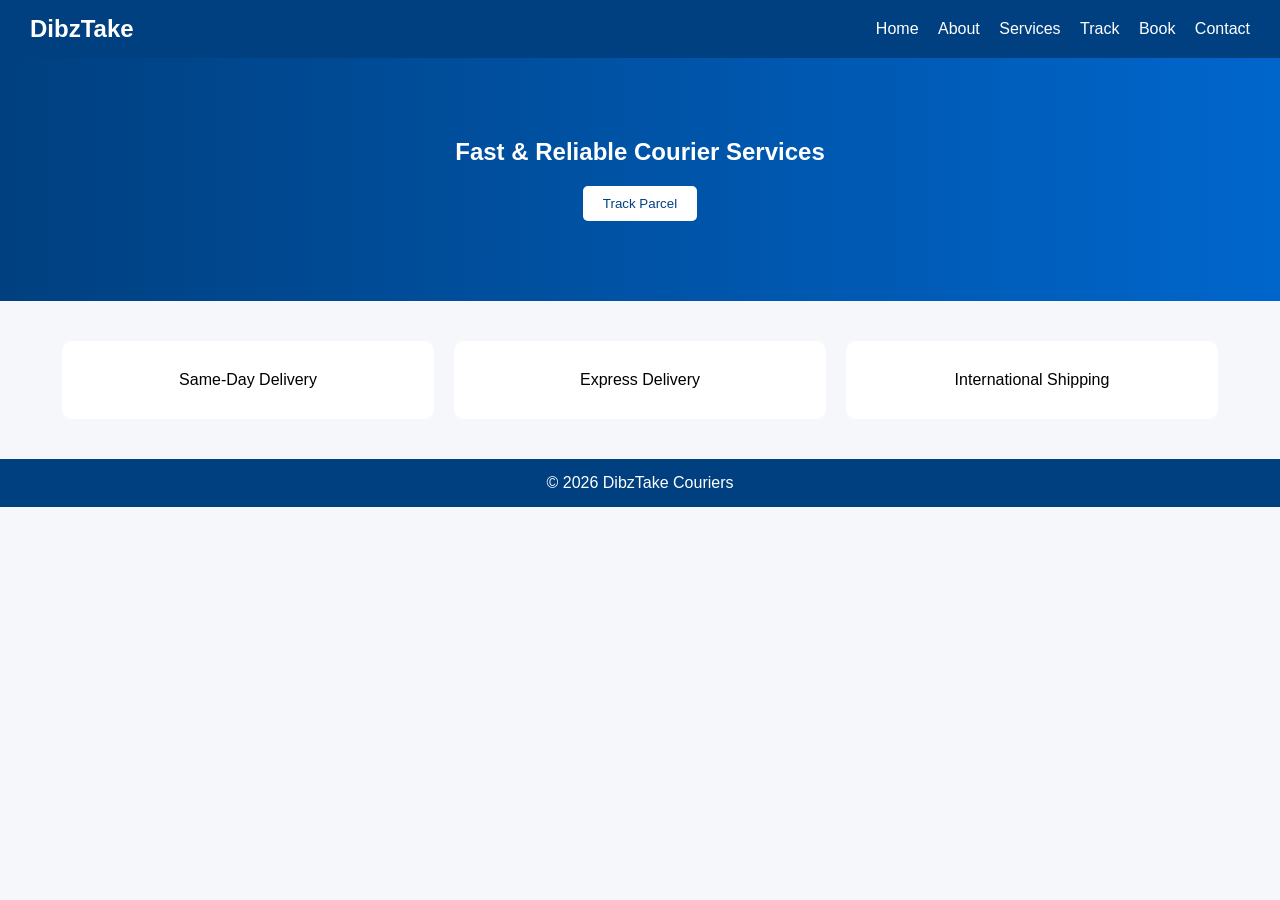
==== index.html @ 12612b0b "added new updates" ====
<!DOCTYPE html>
<html>
<head>
<title>DibzTake Couriers</title>
<link rel="stylesheet" href="styles.css">
</head>
<body>

<header>
<h2>DibzTake</h2>
<nav>
<a href="index.html">Home</a>
<a href="about.html">About</a>
<a href="services.html">Services</a>
<a href="track.html">Track</a>
<a href="book.html">Book</a>
<a href="contact.html">Contact</a>
</nav>
</header>

<section class="hero">
<h1>Fast & Reliable Courier Services</h1>
<a href="track.html"><button>Track Parcel</button></a>
</section>

<section class="services">
<div class="box">Same-Day Delivery</div>
<div class="box">Express Delivery</div>
<div class="box">International Shipping</div>
</section>

<footer>© 2026 DibzTake Couriers</footer>

</body>
</html>
---- styles.css ----
/* RESET */
* {
    margin: 0;
    padding: 0;
    box-sizing: border-box;
}

body {
    font-family: Arial, sans-serif;
    background-color: #f5f7fa;
    background: linear-gradient(...)
}

/* HEADER */
header {
    background-color: #004080;
    color: white;
    display: flex;
    justify-content: space-between;
    align-items: center;
    padding: 15px 30px;
}

nav a {
    color: white;
    margin-left: 15px;
    text-decoration: none;
    transition: 0.3s;
}

nav a:hover {
    color: #66b3ff;
}

/* HERO */
.hero {
    text-align: center;
    padding: 80px 20px;
    background: linear-gradient(to right, #004080, #0066cc);
    color: white;
}

.hero h1 {
    margin-bottom: 20px;
}

/* BUTTONS */
button {
    padding: 10px 20px;
    background: white;
    color: #004080;
    border: none;
    cursor: pointer;
    border-radius: 5px;
    transition: 0.3s;
}

button:hover {
    background: #e6e6e6;
    transform: scale(1.05);
}

/* SECTIONS */
section {
    padding: 40px 20px;
    text-align: center;
    animation: fadeIn 0.8s ease;
}

/* SERVICES */
.services {
    display: flex;
    justify-content: center;
    gap: 20px;
}

.box {
    background: white;
    padding: 30px;
    width: 30%;
    border-radius: 10px;
    transition: all 0.3s ease;
}

.box:hover {
    transform: translateY(-10px) scale(1.05);
    background: #004080;
    color: white;
    box-shadow: 0px 10px 25px rgba(0,0,0,0.2);
}

/* FORMS */
input, textarea {
    padding: 10px;
    margin: 10px;
    width: 250px;
    border: 1px solid #ccc;
    border-radius: 5px;
}

/* FOOTER */
footer {
    background: #004080;
    color: white;
    padding: 15px;
    text-align: center;
}

/* ANIMATION */
@keyframes fadeIn {
    from {
        opacity: 0;
        transform: translateY(20px);
    }
    to {
        opacity: 1;
        transform: translateY(0);
    }
}

/* RESPONSIVE */
@media (max-width: 768px) {

    header {
        flex-direction: column;
        text-align: center;
    }

    nav {
        margin-top: 10px;
    }

    .services {
        flex-direction: column;
        align-items: center;
    }

    .box {
        width: 80%;
    }

    input, textarea {
        width: 80%;
    }
}
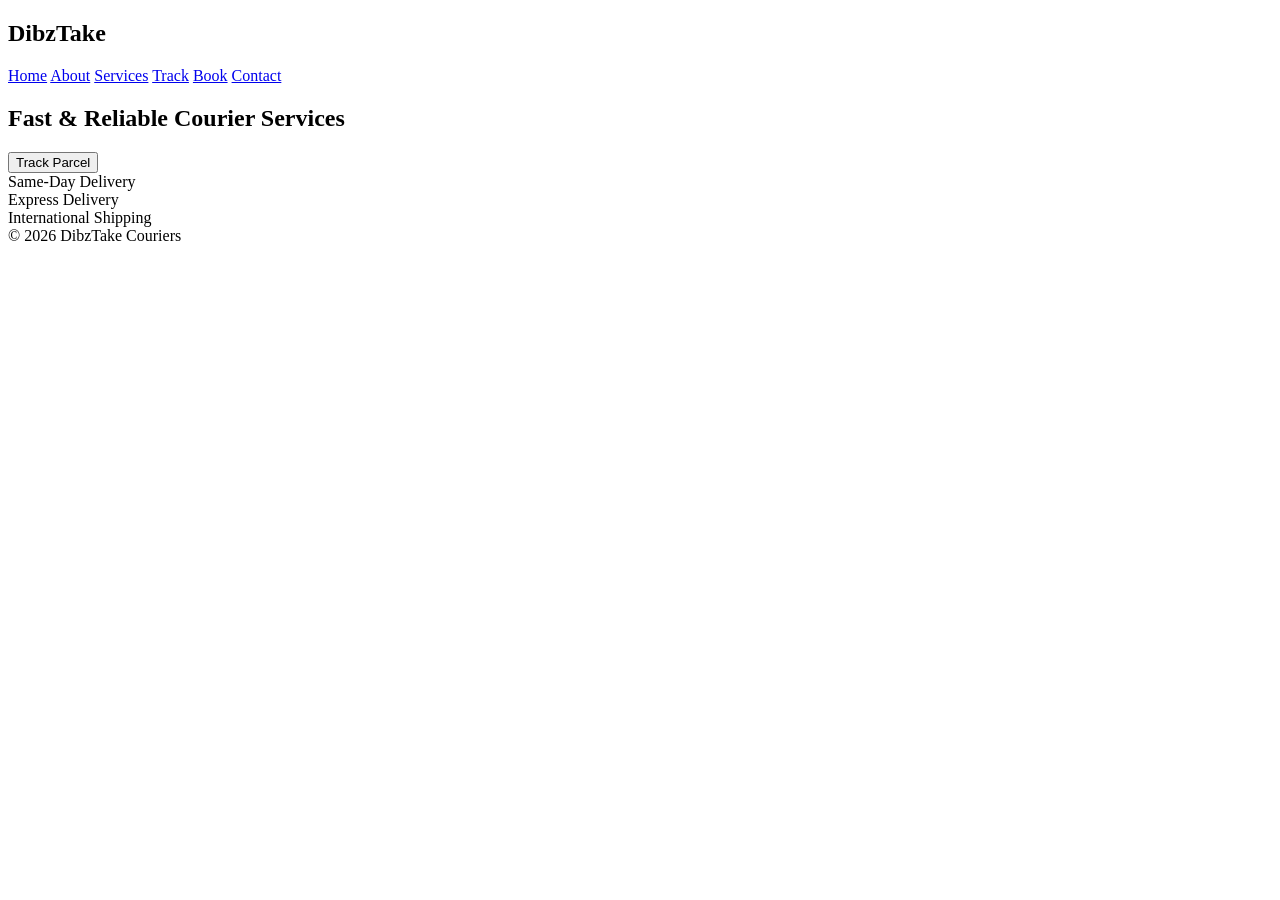
==== commit 77e62767: "removed style.css from all pages" ====
--- a/index.html
+++ b/index.html
@@ -2,7 +2,7 @@
 <html>
 <head>
 <title>DibzTake Couriers</title>
-<link rel="stylesheet" href="styles.css">
+
 </head>
 <body>
 
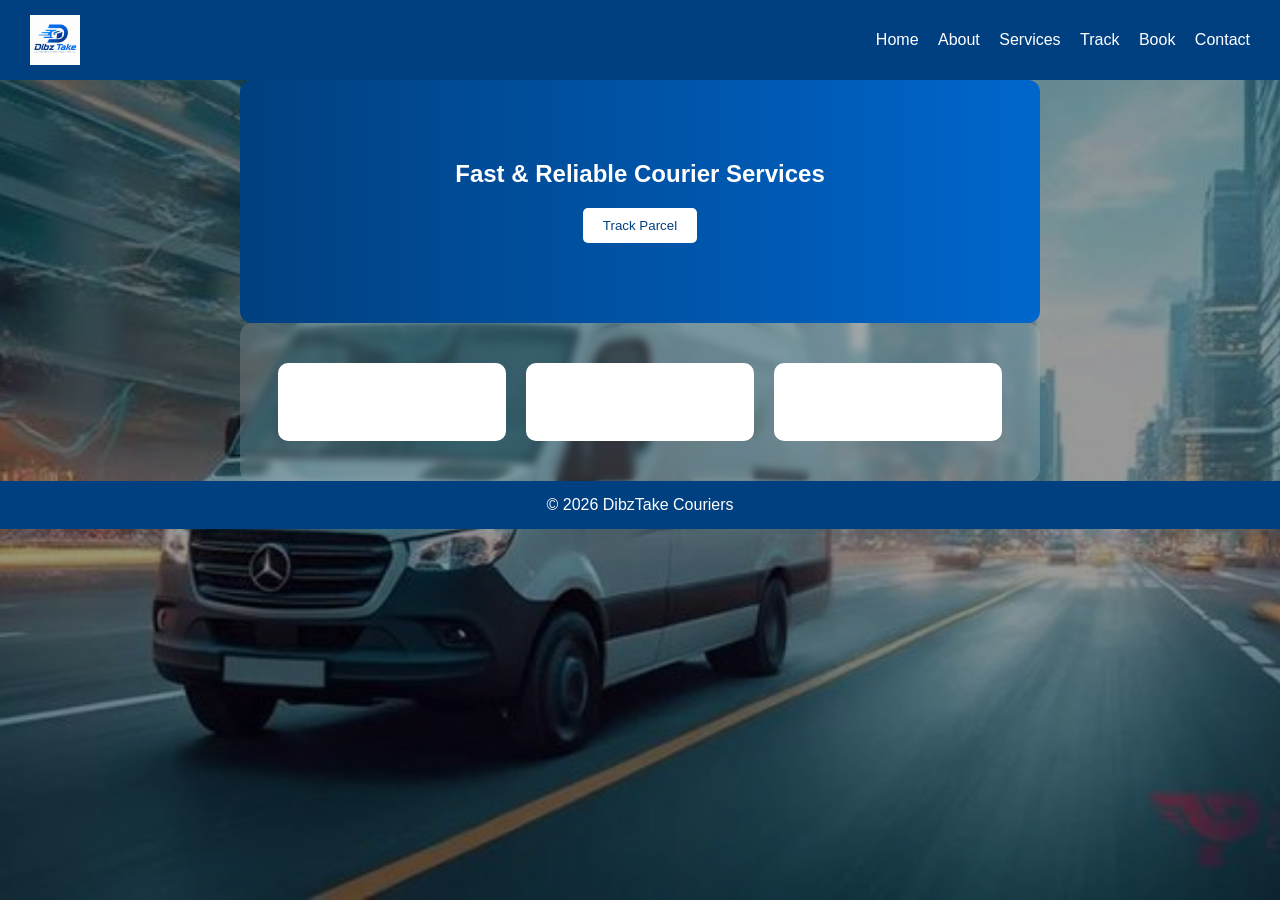
==== commit 0cf12c9b: "updated website" ====
--- a/index.html
+++ b/index.html
@@ -3,11 +3,13 @@
 <head>
 <title>DibzTake Couriers</title>
 
+<link rel="stylesheet" href="styles.css">
+
 </head>
 <body>
 
 <header>
-<h2>DibzTake</h2>
+<img src="logo.jpg2.jpeg" alt="DibzTake Logo" height="50">
 <nav>
 <a href="index.html">Home</a>
 <a href="about.html">About</a>
--- a/styles.css
+++ b/styles.css
@@ -0,0 +1,182 @@
+
+* {
+    margin: 0;
+    padding: 0;
+    box-sizing: border-box;
+}
+
+body {
+    font-family: Arial, sans-serif;
+    background-image: url('about.jpeg');
+    background-size: cover;
+    background-position: center;
+    background-attachment: fixed;
+    background-repeat: no-repeat;
+}
+body::before {
+    content: '';
+    position: fixed;
+    top: 0;
+    left: 0;
+    width: 100%;
+    height: 100%;
+    background: rgba(0, 0, 0, 0.4);
+    z-index: -1;
+}
+
+
+
+header {
+    background-color: #004080;
+    color: white;
+    display: flex;
+    justify-content: space-between;
+    align-items: center;
+    padding: 15px 30px;
+}
+
+nav a {
+    color: white;
+    margin-left: 15px;
+    text-decoration: none;
+    transition: 0.3s;
+}
+
+nav a:hover {
+    color: #66b3ff;
+}
+
+
+.hero {
+    text-align: center;
+    padding: 80px 20px;
+    background: linear-gradient(to right, #004080, #0066cc);
+    color: white;
+}
+
+.hero h1 {
+    margin-bottom: 20px;
+}
+
+
+button {
+    padding: 10px 20px;
+    background: white;
+    color: #004080;
+    border: none;
+    cursor: pointer;
+    border-radius: 5px;
+    transition: 0.3s;
+}
+
+button:hover {
+    background: #e6e6e6;
+    transform: scale(1.05);
+}
+
+
+section {
+    
+    padding: 40px 20px;
+    text-align: center;
+    animation: fadeIn 0.8s ease;
+    max-width: 800px;
+    margin: 0 auto;
+    background: rgba(255, 255, 255, 0.15);
+    backdrop-filter: blur(4px);
+    border-radius: 12px;
+    color: white;
+}
+
+
+
+.services {
+    display: flex;
+    justify-content: center;
+    gap: 20px;
+}
+
+.box {
+    background: white;
+    padding: 30px;
+    width: 30%;
+    border-radius: 10px;
+    transition: all 0.3s ease;
+}
+
+.box:hover {
+    transform: translateY(-10px) scale(1.05);
+    background: #004080;
+    color: white;
+    box-shadow: 0px 10px 25px rgba(0,0,0,0.2);
+}
+
+
+input, textarea {
+    padding: 10px;
+    margin: 10px;
+    width: 250px;
+    border: 1px solid #ccc;
+    border-radius: 5px;
+}
+
+
+footer {
+    background: #004080;
+    color: white;
+    padding: 15px;
+    text-align: center;
+}
+
+
+@keyframes fadeIn {
+    from {
+        opacity: 0;
+        transform: translateY(20px);
+    }
+    to {
+        opacity: 1;
+        transform: translateY(0);
+    }
+}
+
+
+@media (max-width: 768px) {
+
+    header {
+        flex-direction: column;
+        text-align: center;
+    }
+
+    nav {
+        margin-top: 10px;
+    }
+
+    .services {
+        flex-direction: column;
+        align-items: center;
+    }
+
+    .box {
+        width: 80%;
+    }
+
+    input, textarea {
+        width: 80%;
+    }
+}
+section h1 {
+    color: white;
+    margin-bottom: 15px;
+}
+
+section h2 {
+    color: #ff6600;
+    margin: 20px 0 10px;
+}
+
+section p {
+    color: white;
+    line-height: 1.8;
+    margin-bottom: 12px;
+}
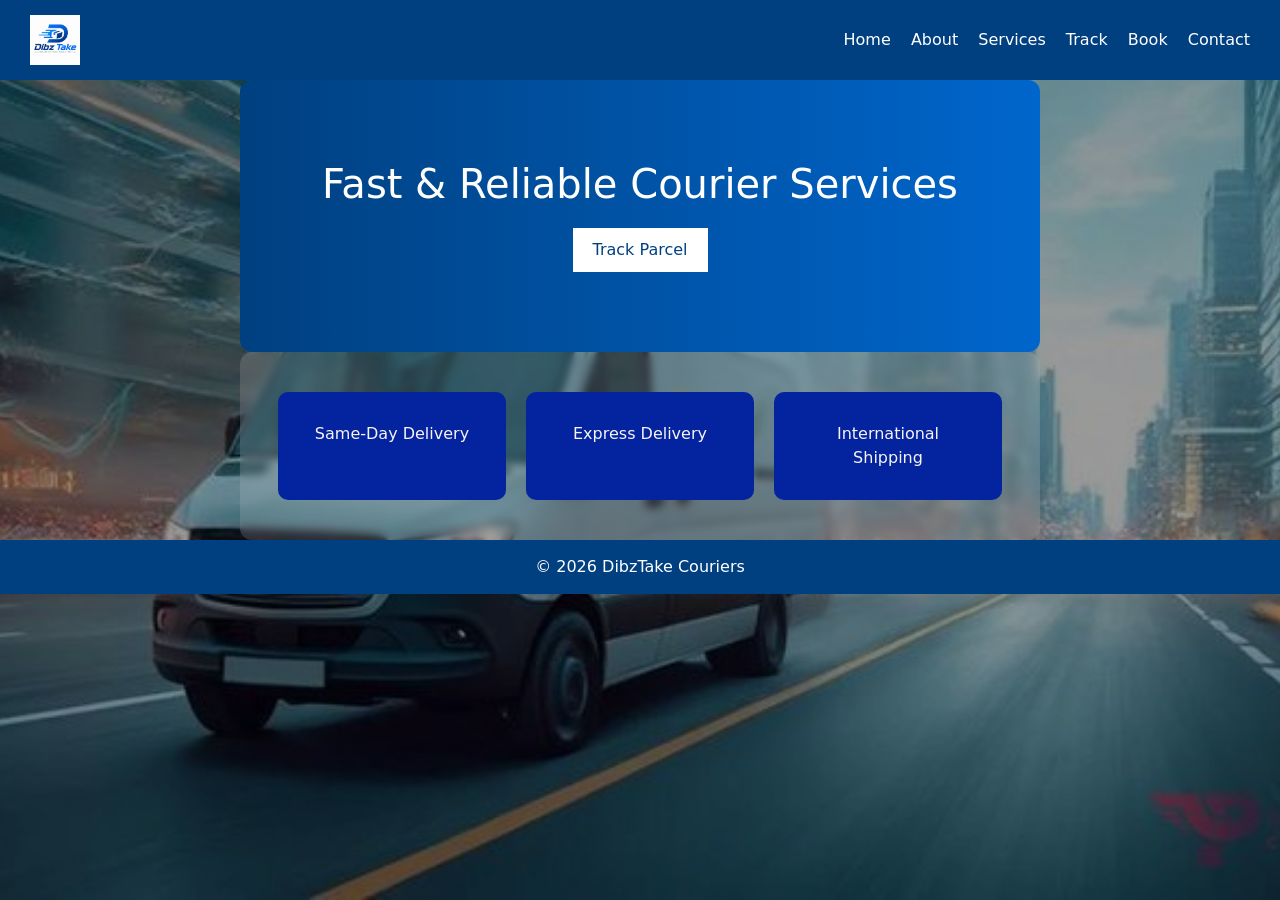
==== commit 0e3454c8: "added bootstrap" ====
--- a/index.html
+++ b/index.html
@@ -4,6 +4,12 @@
 <title>DibzTake Couriers</title>
 
 <link rel="stylesheet" href="styles.css">
+<meta name="viewport" content="width=device-width, initial-scale=1">
+
+<link
+  href="https://cdn.jsdelivr.net/npm/bootstrap@5.3.7/dist/css/bootstrap.min.css"
+  rel="stylesheet"
+/>
 
 </head>
 <body>
@@ -32,6 +38,9 @@
 </section>
 
 <footer>© 2026 DibzTake Couriers</footer>
+<script
+  src="https://cdn.jsdelivr.net/npm/bootstrap@5.3.7/dist/js/bootstrap.bundle.min.js">
+</script>
 
 </body>
 </html>
--- a/styles.css
+++ b/styles.css
@@ -46,7 +46,7 @@
     color: #66b3ff;
 }
 
-
+/* HERO */
 .hero {
     text-align: center;
     padding: 80px 20px;
@@ -58,7 +58,7 @@
     margin-bottom: 20px;
 }
 
-
+/* BUTTONS */
 button {
     padding: 10px 20px;
     background: white;
@@ -74,7 +74,7 @@
     transform: scale(1.05);
 }
 
-
+/* SECTIONS */
 section {
     
     padding: 40px 20px;
@@ -82,10 +82,10 @@
     animation: fadeIn 0.8s ease;
     max-width: 800px;
     margin: 0 auto;
-    background: rgba(255, 255, 255, 0.15);
+    background: rgba(238, 236, 236, 0.15);
     backdrop-filter: blur(4px);
     border-radius: 12px;
-    color: white;
+    color: rgb(247, 244, 244);
 }
 
 
@@ -97,7 +97,7 @@
 }
 
 .box {
-    background: white;
+    background: rgb(4, 35, 159);
     padding: 30px;
     width: 30%;
     border-radius: 10px;
@@ -107,11 +107,11 @@
 .box:hover {
     transform: translateY(-10px) scale(1.05);
     background: #004080;
-    color: white;
+    color: rgb(240, 238, 238);
     box-shadow: 0px 10px 25px rgba(0,0,0,0.2);
 }
 
-
+/* FORMS */
 input, textarea {
     padding: 10px;
     margin: 10px;
@@ -120,7 +120,7 @@
     border-radius: 5px;
 }
 
-
+/* FOOTER */
 footer {
     background: #004080;
     color: white;
@@ -128,7 +128,7 @@
     text-align: center;
 }
 
-
+/* ANIMATION */
 @keyframes fadeIn {
     from {
         opacity: 0;
@@ -140,7 +140,7 @@
     }
 }
 
-
+/* RESPONSIVE */
 @media (max-width: 768px) {
 
     header {
